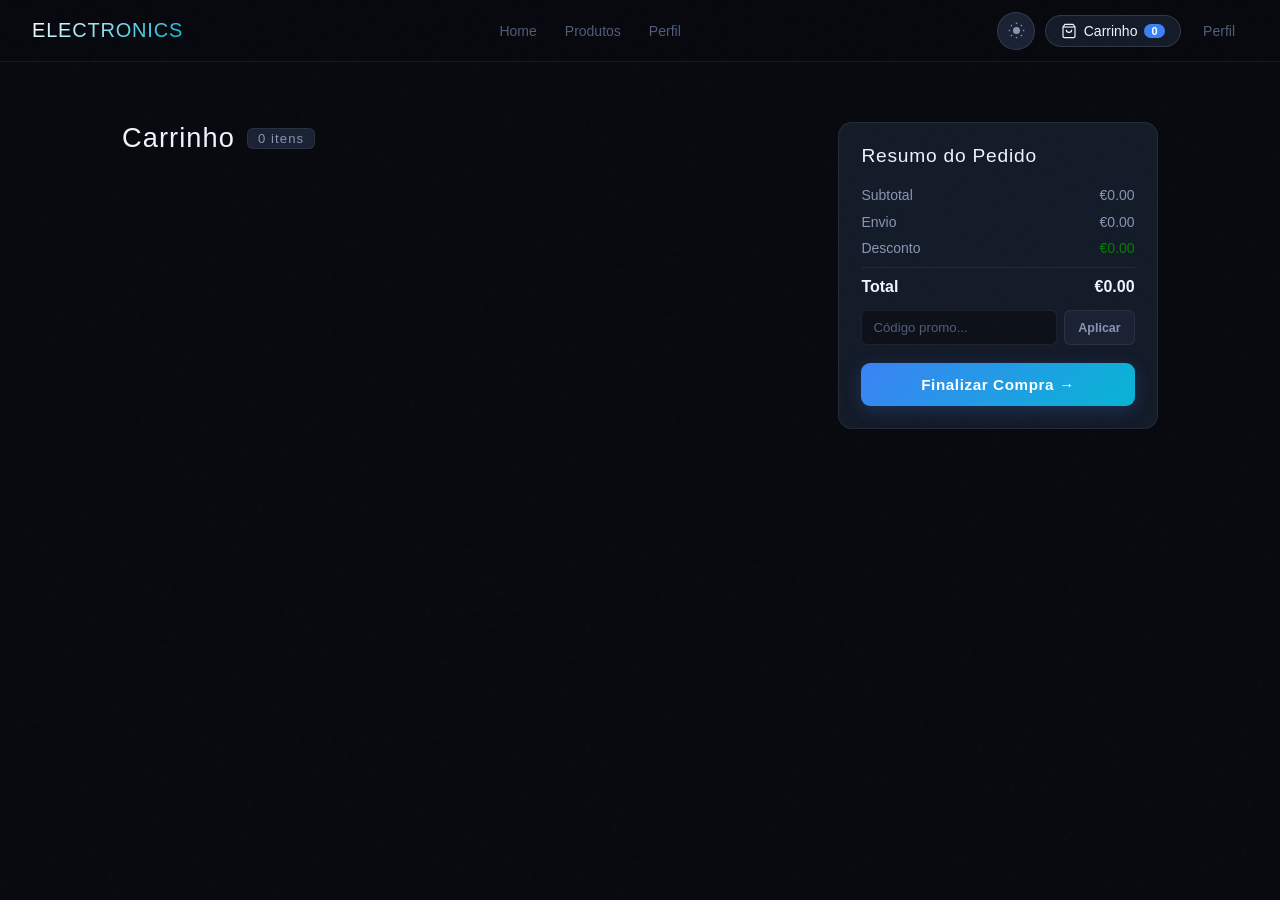
==== frontend/html/carrinho.html @ 7d5d7170 "actuaçizacao do front" ====
<!DOCTYPE html>
<html lang="pt" data-theme="dark">
<head>
  <meta charset="UTF-8">
  <title>ETNV - Carrinho</title>
  <link rel="stylesheet" href="../css/style.css">
</head>

<body>

<!-- NAVBAR -->
  <nav class="navbar">
    <div class="nav-logo" onclick="setView('home')">ELECTRONICS</div>
    <div class="nav-links">
     <button class="nav-link" onclick="window.location.href='home.html'">Home</button>
      <button class="nav-link" onclick="setView('products',this)" id="nl-products">Produtos</button>
      <button class="nav-link" onclick="window.location.href='perfil.html'">
  Perfil
</button>
    </div>
    <div class="nav-right">
      <button class="theme-toggle" onclick="toggleTheme()" title="Alternar tema">
        <svg id="theme-icon-main" viewBox="0 0 24 24"><path d="M21 12.79A9 9 0 1 1 11.21 3 7 7 0 0 0 21 12.79z"/></svg>
      </button>
      <button class="cart-btn" onclick="setView('cart')">
        <svg class="cart-icon" viewBox="0 0 24 24"><path d="M6 2L3 6v14a2 2 0 002 2h14a2 2 0 002-2V6l-3-4z"/><line x1="3" y1="6" x2="21" y2="6"/><path d="M16 10a4 4 0 01-8 0"/></svg>
        Carrinho
        <span class="cart-badge" id="cart-count">0</span>
      </button>
      <button class="nav-link" onclick="window.location.href='perfil.html'">
  Perfil
</button>
    </div>
  </nav>
 

<!-- CART VIEW -->
<main style="padding:20px;">

  <div class="cart-layout">

    <!-- LISTA DE ITENS -->
    <div>

      <div class="cart-header">
        Carrinho
        <span class="cart-count-badge" id="cart-header-count">0 itens</span>
      </div>

      <div id="cart-items-list">
        <!-- aqui entram os produtos via JS -->
      </div>

    </div>

    <!-- RESUMO -->
    <div>

      <div class="cart-summary">

        <div class="summary-title">Resumo do Pedido</div>

        <div class="summary-row">
          <span>Subtotal</span>
          <span id="sum-sub">€0.00</span>
        </div>

        <div class="summary-row">
          <span>Envio</span>
          <span id="sum-ship">€0.00</span>
        </div>

        <div class="summary-row">
          <span>Desconto</span>
          <span id="sum-disc" style="color:green">€0.00</span>
        </div>

        <div class="summary-row total">
          <span>Total</span>
          <span id="sum-total">€0.00</span>
        </div>

        <!-- CUPÃO -->
        <div class="promo-input">
          <input type="text" placeholder="Código promo..." id="promo-code">
          <button class="promo-btn" onclick="applyPromo()">Aplicar</button>
        </div>

        <!-- CHECKOUT -->
        <button class="checkout-btn" onclick="checkout()">
          Finalizar Compra →
        </button>

      </div>

    </div>

  </div>

</main>

<!-- JS -->
<script src="../js/script.js"></script>

</body>
</html>
---- frontend/css/style.css ----
/* ═══════════════════════════════════════════════
   TOKENS — DARK & LIGHT
═══════════════════════════════════════════════ */
:root {
  --font-head: 'Bebas Neue', sans-serif;
  --font-body: 'Outfit', sans-serif;
  --radius: 14px;
  --radius-sm: 9px;
  --radius-xs: 6px;
  --accent: #3b82f6;
  --accent2: #06b6d4;
  --green: #10b981;
  --red: #ef4444;
  --amber: #f59e0b;
  --accent-glow: rgba(59,130,246,0.22);
  --transition: 0.22s cubic-bezier(.4,0,.2,1);
}

[data-theme="dark"] {
  --bg:       #07090f;
  --bg2:      #0c1018;
  --bg3:      #10151f;
  --surface:  #131a28;
  --surface2: #192133;
  --surface3: #1f2a3f;
  --border:   rgba(255,255,255,0.07);
  --border2:  rgba(255,255,255,0.12);
  --text:     #f0f4ff;
  --text2:    #8896b3;
  --text3:    #4f5d78;
  --shadow:   0 12px 40px rgba(0,0,0,0.55);
  --shadow-sm:0 4px 16px rgba(0,0,0,0.4);
  --navbar-bg:rgba(7,9,15,0.88);
}

[data-theme="light"] {
  --bg:       #f4f6fb;
  --bg2:      #eaedf5;
  --bg3:      #e0e5f0;
  --surface:  #ffffff;
  --surface2: #f0f3fb;
  --surface3: #e8ecf6;
  --border:   rgba(0,0,0,0.07);
  --border2:  rgba(0,0,0,0.13);
  --text:     #0d1424;
  --text2:    #4a5578;
  --text3:    #9aa3bc;
  --shadow:   0 12px 40px rgba(0,0,0,0.1);
  --shadow-sm:0 4px 16px rgba(0,0,0,0.07);
  --navbar-bg:rgba(244,246,251,0.9);
}

/* ═══════════════════════════════════════════════
   RESET
═══════════════════════════════════════════════ */
*, *::before, *::after { box-sizing: border-box; margin: 0; padding: 0; }
html { scroll-behavior: smooth; }
body {
  font-family: var(--font-body);
  background: var(--bg);
  color: var(--text);
  min-height: 100vh;
  overflow-x: hidden;
  transition: background var(--transition), color var(--transition);
}

/* ═══════════════════════════════════════════════
   SCREENS
═══════════════════════════════════════════════ */
.screen { display: none; min-height: 100vh; }
.screen.active { display: flex; flex-direction: column; }

/* ═══════════════════════════════════════════════
   SUBTLE GRAIN (dark only)
═══════════════════════════════════════════════ */
[data-theme="dark"] body::before {
  content:'';
  position:fixed; inset:0;
  background-image:url("data:image/svg+xml,%3Csvg viewBox='0 0 200 200' xmlns='http://www.w3.org/2000/svg'%3E%3Cfilter id='n'%3E%3CfeTurbulence type='fractalNoise' baseFrequency='0.85' numOctaves='4' stitchTiles='stitch'/%3E%3C/filter%3E%3Crect width='100%25' height='100%25' filter='url(%23n)' opacity='0.04'/%3E%3C/svg%3E");
  pointer-events:none; z-index:9999; opacity:0.5;
}

/* ═══════════════════════════════════════════════
   THEME TOGGLE BUTTON (global)
═══════════════════════════════════════════════ */
.theme-toggle {
  width: 38px; height: 38px;
  border-radius: 50%;
  background: var(--surface2);
  border: 1px solid var(--border2);
  color: var(--text2);
  cursor: pointer;
  display: flex; align-items: center; justify-content: center;
  transition: all var(--transition);
  flex-shrink: 0;
}
.theme-toggle:hover { border-color: var(--accent); color: var(--accent); }
.theme-toggle svg { width: 17px; height: 17px; fill: currentColor; }

/* ═══════════════════════════════════════════════
   LANDING PAGE
═══════════════════════════════════════════════ */
#landing {
  position: relative;
  justify-content: center; align-items: center;
  overflow: hidden;
  background: var(--bg);
}

[data-theme="dark"] #landing {
  background:
    radial-gradient(ellipse 90% 55% at 50% -5%, rgba(59,130,246,0.14) 0%, transparent 65%),
    radial-gradient(ellipse 50% 40% at 85% 105%, rgba(6,182,212,0.08) 0%, transparent 55%),
    #07090f;
}
[data-theme="light"] #landing {
  background:
    radial-gradient(ellipse 90% 55% at 50% -5%, rgba(59,130,246,0.09) 0%, transparent 65%),
    #f4f6fb;
}

.landing-grid {
  position: absolute; inset: 0;
  background-image:
    linear-gradient(var(--border) 1px, transparent 1px),
    linear-gradient(90deg, var(--border) 1px, transparent 1px);
  background-size: 56px 56px;
  mask-image: radial-gradient(ellipse 75% 75% at 50% 50%, black 20%, transparent 100%);
}

/* Top-right theme toggle on landing */
.landing-topbar {
  position: absolute; top: 1.5rem; right: 1.5rem;
  z-index: 10;
}

.landing-content {
  position: relative; z-index: 2;
  text-align: center;
  max-width: 820px;
  padding: 2rem;
  animation: fadeUp 0.9s ease both;
}

.brand-badge {
  display: inline-flex; align-items: center; gap: 8px;
  background: rgba(59,130,246,0.08);
  border: 1px solid rgba(59,130,246,0.2);
  border-radius: 100px;
  padding: 5px 16px;
  font-size: 0.7rem;
  letter-spacing: 0.2em;
  text-transform: uppercase;
  color: var(--accent2);
  margin-bottom: 2rem;
  font-weight: 600;
}

.brand-badge-dot {
  width: 6px; height: 6px;
  border-radius: 50%;
  background: var(--green);
  box-shadow: 0 0 8px var(--green);
  animation: pulseDot 2s infinite;
}

.landing-title {
  font-family: var(--font-head);
  font-size: clamp(4rem, 11vw, 9rem);
  line-height: 0.9;
  letter-spacing: 0.02em;
  color: var(--text);
  margin-bottom: 0.4rem;
}

[data-theme="dark"] .landing-title {
  background: linear-gradient(160deg, #fff 0%, #a8c4f5 55%, var(--accent2) 100%);
  -webkit-background-clip: text;
  -webkit-text-fill-color: transparent;
  background-clip: text;
}

.landing-title-sub {
  font-family: var(--font-head);
  font-size: clamp(1.5rem, 4vw, 3rem);
  letter-spacing: 0.25em;
  color: var(--text3);
  margin-bottom: 2rem;
  text-transform: uppercase;
}

.landing-sub {
  font-size: 1.05rem;
  color: var(--text2);
  line-height: 1.75;
  max-width: 460px;
  margin: 0 auto 2.5rem;
  font-weight: 300;
}

.landing-btns { display: flex; gap: 0.875rem; justify-content: center; flex-wrap: wrap; }

.btn-primary {
  display: inline-flex; align-items: center; gap: 8px;
  background: linear-gradient(135deg, var(--accent), var(--accent2));
  color: #fff;
  border: none;
  padding: 13px 28px;
  border-radius: 100px;
  font-family: var(--font-body);
  font-size: 0.9rem;
  font-weight: 600;
  cursor: pointer;
  transition: all var(--transition);
  box-shadow: 0 0 28px var(--accent-glow);
  letter-spacing: 0.02em;
}
.btn-primary:hover { transform: translateY(-2px); box-shadow: 0 0 44px rgba(59,130,246,0.45); }

.btn-ghost {
  display: inline-flex; align-items: center; gap: 8px;
  background: var(--surface);
  color: var(--text2);
  border: 1px solid var(--border2);
  padding: 13px 28px;
  border-radius: 100px;
  font-family: var(--font-body);
  font-size: 0.9rem;
  font-weight: 500;
  cursor: pointer;
  transition: all var(--transition);
}
.btn-ghost:hover { border-color: var(--accent); color: var(--text); }

.landing-stats {
  display: flex; gap: 3rem; justify-content: center;
  margin-top: 4rem;
  padding-top: 3rem;
  border-top: 1px solid var(--border);
  flex-wrap: wrap;
}

.stat { text-align: center; }
.stat-num {
  font-family: var(--font-head);
  font-size: 2.4rem;
  color: var(--text);
  letter-spacing: 0.03em;
}
[data-theme="dark"] .stat-num {
  background: linear-gradient(135deg, #fff, var(--accent2));
  -webkit-background-clip: text;
  -webkit-text-fill-color: transparent;
  background-clip: text;
}
.stat-label { font-size: 0.75rem; color: var(--text3); margin-top: 2px; text-transform: uppercase; letter-spacing: 0.12em; font-weight: 500; }

/* Floating cards */
.floating-cards { position: absolute; width:100%; height:100%; pointer-events:none; overflow:hidden; }

.float-card {
  position: absolute;
  background: var(--surface);
  border: 1px solid var(--border2);
  border-radius: var(--radius);
  padding: 0.9rem 1.1rem;
  backdrop-filter: blur(12px);
  font-size: 0.78rem;
  color: var(--text2);
  box-shadow: var(--shadow-sm);
  animation: floatAnim 7s ease-in-out infinite;
}
.float-card:nth-child(1) { top: 14%; left: 4%; animation-delay: 0s; }
.float-card:nth-child(2) { top: 58%; right: 4%; animation-delay: -2.5s; }
.float-card:nth-child(3) { top: 22%; right: 7%; animation-delay: -4.5s; }

.fc-label { font-size: 0.62rem; text-transform: uppercase; letter-spacing: 0.1em; color: var(--text3); margin-bottom: 4px; font-weight: 600; }
.fc-name { font-weight: 600; color: var(--text); font-size: 0.88rem; }
.fc-price { color: var(--accent2); font-weight: 700; margin-top: 4px; }

/* ═══════════════════════════════════════════════
   AUTH
═══════════════════════════════════════════════ */
#auth {
  justify-content: center; align-items: center;
  background: var(--bg);
  position: relative;
}

[data-theme="dark"] #auth {
  background: radial-gradient(ellipse 55% 45% at 25% 55%, rgba(59,130,246,0.07) 0%, transparent 55%), #07090f;
}

.auth-topbar {
  position: absolute; top: 1.5rem; right: 1.5rem;
}

.auth-card {
  background: var(--surface);
  border: 1px solid var(--border2);
  border-radius: 22px;
  padding: 2.75rem;
  width: 100%;
  max-width: 410px;
  box-shadow: var(--shadow);
  animation: fadeUp 0.55s ease both;
}

.auth-logo {
  font-family: var(--font-head);
  font-size: 1.5rem;
  letter-spacing: 0.05em;
  color: var(--text);
  margin-bottom: 0.35rem;
}
[data-theme="dark"] .auth-logo {
  background: linear-gradient(135deg, #fff, var(--accent2));
  -webkit-background-clip: text;
  -webkit-text-fill-color: transparent;
  background-clip: text;
}

.auth-title { font-family: var(--font-body); font-size: 1.4rem; font-weight: 700; margin-bottom: 0.35rem; }
.auth-sub { color: var(--text2); font-size: 0.875rem; margin-bottom: 1.75rem; font-weight: 400; }

.auth-tabs {
  display: flex; gap: 3px;
  background: var(--bg2);
  border-radius: var(--radius-sm);
  padding: 3px;
  margin-bottom: 1.75rem;
}

.auth-tab {
  flex: 1; padding: 8px;
  background: transparent; border: none;
  border-radius: 7px;
  color: var(--text3);
  font-family: var(--font-body);
  font-size: 0.83rem;
  font-weight: 600;
  cursor: pointer;
  transition: all var(--transition);
  letter-spacing: 0.02em;
}
.auth-tab.active { background: var(--surface2); color: var(--text); box-shadow: var(--shadow-sm); }

.field { margin-bottom: 1.1rem; }
.field label { display: block; font-size: 0.75rem; font-weight: 600; color: var(--text2); margin-bottom: 5px; letter-spacing: 0.06em; text-transform: uppercase; }

.field input {
  width: 100%;
  background: var(--bg2);
  border: 1px solid var(--border);
  border-radius: var(--radius-sm);
  padding: 11px 14px;
  color: var(--text);
  font-family: var(--font-body);
  font-size: 0.92rem;
  transition: border-color var(--transition), box-shadow var(--transition);
  outline: none;
}
.field input:focus { border-color: var(--accent); box-shadow: 0 0 0 3px rgba(59,130,246,0.12); }
.field input::placeholder { color: var(--text3); }

.auth-btn {
  width: 100%; margin-top: 0.5rem;
  padding: 13px;
  background: linear-gradient(135deg, var(--accent), var(--accent2));
  color: #fff; border: none;
  border-radius: var(--radius-sm);
  font-family: var(--font-body);
  font-size: 0.95rem; font-weight: 700;
  cursor: pointer; transition: all var(--transition);
  box-shadow: 0 4px 18px var(--accent-glow);
  letter-spacing: 0.04em;
}
.auth-btn:hover { transform: translateY(-1px); box-shadow: 0 8px 30px rgba(59,130,246,0.38); }

.auth-back {
  display: inline-flex; align-items: center; gap: 5px;
  background: none; border: none;
  color: var(--text3); font-size: 0.82rem;
  cursor: pointer; padding: 0; margin-bottom: 1.4rem;
  transition: color var(--transition); font-family: var(--font-body);
}
.auth-back:hover { color: var(--text); }

/* ═══════════════════════════════════════════════
   NAVBAR
═══════════════════════════════════════════════ */
.navbar {
  position: sticky; top: 0; z-index: 100;
  display: flex; align-items: center; justify-content: space-between;
  padding: 0 2rem;
  height: 62px;
  background: var(--navbar-bg);
  backdrop-filter: blur(18px);
  -webkit-backdrop-filter: blur(18px);
  border-bottom: 1px solid var(--border);
  transition: background var(--transition);
}

.nav-logo {
  font-family: var(--font-head);
  font-size: 1.25rem;
  letter-spacing: 0.04em;
  cursor: pointer;
  color: var(--text);
}
[data-theme="dark"] .nav-logo {
  background: linear-gradient(135deg, #fff 0%, var(--accent2) 100%);
  -webkit-background-clip: text;
  -webkit-text-fill-color: transparent;
  background-clip: text;
}

.nav-links { display: flex; gap: 2px; }

.nav-link {
  background: none; border: none;
  color: var(--text3); font-family: var(--font-body);
  font-size: 0.875rem; font-weight: 500;
  padding: 6px 13px; border-radius: var(--radius-xs);
  cursor: pointer; transition: all var(--transition);
}
.nav-link:hover, .nav-link.active { color: var(--text); background: var(--surface2); }

.nav-right { display: flex; align-items: center; gap: 0.6rem; }

.cart-btn {
  display: flex; align-items: center; gap: 7px;
  background: var(--surface);
  border: 1px solid var(--border2);
  color: var(--text);
  padding: 7px 15px;
  border-radius: 100px;
  font-family: var(--font-body); font-size: 0.875rem; font-weight: 500;
  cursor: pointer; transition: all var(--transition);
}
.cart-btn:hover { border-color: var(--accent); background: rgba(59,130,246,0.06); }

/* Cart icon SVG inline */
.cart-icon { width: 16px; height: 16px; stroke: currentColor; fill: none; stroke-width: 1.8; }

.cart-badge {
  background: var(--accent);
  color: #fff;
  border-radius: 100px;
  padding: 1px 7px;
  font-size: 0.68rem; font-weight: 700;
  min-width: 20px; text-align: center;
}

.avatar-btn {
  width: 36px; height: 36px;
  border-radius: 50%;
  background: linear-gradient(135deg, var(--accent), var(--accent2));
  border: none; cursor: pointer;
  display: flex; align-items: center; justify-content: center;
  font-family: var(--font-body); font-weight: 700;
  font-size: 0.82rem; color: #fff;
  transition: all var(--transition);
  overflow: hidden;
  flex-shrink: 0;
}
.avatar-btn:hover { transform: scale(1.06); }
.avatar-btn img { width: 100%; height: 100%; object-fit: cover; border-radius: 50%; }

/* ═══════════════════════════════════════════════
   HOME — HERO
═══════════════════════════════════════════════ */
.hero-section {
  padding: 4.5rem 2rem 3rem;
  max-width: 1200px; margin: 0 auto;
  display: grid; grid-template-columns: 1fr 1fr;
  gap: 3.5rem; align-items: center;
}

@media (max-width: 768px) {
  .hero-section { grid-template-columns: 1fr; gap: 2rem; padding: 3rem 1.25rem 2rem; }
  .hero-visual { display: none; }
  .cart-layout { grid-template-columns: 1fr; }
  .info-grid { grid-template-columns: 1fr; }
  .profile-edit-grid { grid-template-columns: 1fr; }
  .nav-links { display: none; }
  .floating-cards { display: none; }
  .landing-stats { gap: 1.5rem; }
}

.hero-eyebrow {
  display: inline-flex; align-items: center; gap: 6px;
  background: rgba(16,185,129,0.08);
  border: 1px solid rgba(16,185,129,0.18);
  border-radius: 100px;
  padding: 4px 12px;
  font-size: 0.7rem; font-weight: 600;
  color: var(--green);
  letter-spacing: 0.14em; text-transform: uppercase;
  margin-bottom: 1.25rem;
}
.hero-eyebrow-dot { width: 5px; height: 5px; border-radius: 50%; background: var(--green); animation: pulseDot 2s infinite; }

.hero-title {
  font-family: var(--font-head);
  font-size: clamp(2.2rem, 5vw, 3.8rem);
  line-height: 1;
  letter-spacing: 0.02em;
  margin-bottom: 1rem;
  color: var(--text);
}
.hero-title span { color: var(--accent); }
[data-theme="dark"] .hero-title span {
  background: linear-gradient(135deg, var(--accent), var(--accent2));
  -webkit-background-clip: text;
  -webkit-text-fill-color: transparent;
  background-clip: text;
}

.hero-desc { color: var(--text2); line-height: 1.72; margin-bottom: 1.85rem; font-size: 0.97rem; font-weight: 400; }

.hero-visual {
  background: var(--surface);
  border: 1px solid var(--border2);
  border-radius: 22px;
  aspect-ratio: 4/3;
  display: flex; align-items: center; justify-content: center;
  position: relative; overflow: hidden;
}

[data-theme="dark"] .hero-visual::before {
  content:'';
  position: absolute; inset: 0;
  background: radial-gradient(circle at 55% 35%, rgba(59,130,246,0.12), transparent 60%);
}

.hero-visual-graphic {
  position: relative; z-index: 1;
  display: flex; flex-direction: column; align-items: center; gap: 1rem;
}

.hero-visual-ring {
  width: 120px; height: 120px;
  border-radius: 50%;
  border: 2px solid var(--border2);
  display: flex; align-items: center; justify-content: center;
  position: relative;
}
.hero-visual-ring::before {
  content:'';
  position: absolute; inset: -8px;
  border-radius: 50%;
  border: 1px dashed var(--border);
  animation: spinSlow 12s linear infinite;
}
.hero-visual-icon {
  width: 56px; height: 56px;
  background: linear-gradient(135deg, var(--accent), var(--accent2));
  border-radius: 16px;
  display: flex; align-items: center; justify-content: center;
}
.hero-visual-icon svg { width: 28px; height: 28px; fill: #fff; }
.hero-visual-label { font-size: 0.75rem; color: var(--text3); letter-spacing: 0.1em; text-transform: uppercase; font-weight: 500; }

/* ═══════════════════════════════════════════════
   CATEGORIES & FILTER CHIPS
═══════════════════════════════════════════════ */
.categories-row {
  max-width: 1200px; margin: 0 auto;
  padding: 0 2rem 2.5rem;
  display: flex; gap: 0.625rem; flex-wrap: wrap;
}

.cat-chip {
  display: flex; align-items: center; gap: 6px;
  background: var(--surface);
  border: 1px solid var(--border);
  border-radius: 100px;
  padding: 7px 16px;
  font-size: 0.82rem; font-weight: 500;
  cursor: pointer; transition: all var(--transition);
  color: var(--text2);
}
.cat-chip svg { width: 13px; height: 13px; stroke: currentColor; fill: none; stroke-width: 2; }
.cat-chip:hover, .cat-chip.active { border-color: var(--accent); color: var(--accent); background: rgba(59,130,246,0.07); }

.section-header {
  max-width: 1200px; margin: 0 auto;
  padding: 0.5rem 2rem 1rem;
  display: flex; align-items: center; justify-content: space-between;
}

.section-title {
  font-family: var(--font-head);
  font-size: 1.6rem;
  letter-spacing: 0.04em;
  color: var(--text);
}

.see-all {
  background: none; border: none;
  color: var(--accent); font-size: 0.83rem;
  cursor: pointer; font-weight: 600;
  transition: color var(--transition);
  font-family: var(--font-body);
  display: flex; align-items: center; gap: 4px;
}
.see-all:hover { color: var(--accent2); }

/* ═══════════════════════════════════════════════
   PRODUCTS GRID & CARDS
═══════════════════════════════════════════════ */
.products-grid {
  display: grid;
  grid-template-columns: repeat(auto-fill, minmax(228px, 1fr));
  gap: 1.1rem;
  max-width: 1200px; margin: 0 auto;
  padding: 0.5rem 2rem 4rem;
}

.product-card {
  background: var(--surface);
  border: 1px solid var(--border);
  border-radius: var(--radius);
  overflow: hidden;
  cursor: pointer;
  transition: all var(--transition);
  position: relative;
  display: flex; flex-direction: column;
}
.product-card:hover {
  border-color: rgba(59,130,246,0.3);
  transform: translateY(-4px);
  box-shadow: 0 18px 44px rgba(0,0,0,0.25), 0 0 0 1px rgba(59,130,246,0.08);
}

.card-badge {
  position: absolute; top: 10px; left: 10px;
  color: #fff;
  font-size: 0.63rem; font-weight: 700;
  padding: 3px 9px; border-radius: 100px;
  letter-spacing: 0.07em; text-transform: uppercase;
  z-index: 1;
}
.card-badge.new { background: var(--green); }
.card-badge.sale { background: var(--amber); }

.card-img {
  width: 100%; aspect-ratio: 1;
  background: var(--bg2);
  display: flex; align-items: center; justify-content: center;
  position: relative; overflow: hidden;
}
.card-img svg { width: 64px; height: 64px; opacity: 0.7; }
.card-img-inner { transition: transform var(--transition); }
.product-card:hover .card-img-inner { transform: scale(1.06); }

.card-body { padding: 1rem; flex: 1; display: flex; flex-direction: column; }
.card-cat { font-size: 0.65rem; color: var(--text3); text-transform: uppercase; letter-spacing: 0.12em; margin-bottom: 5px; font-weight: 600; }
.card-name { font-family: var(--font-body); font-size: 0.92rem; font-weight: 600; line-height: 1.3; margin-bottom: 5px; color: var(--text); }
.card-desc { font-size: 0.76rem; color: var(--text3); line-height: 1.55; margin-bottom: 0.9rem; flex: 1; }

.card-footer { display: flex; align-items: center; justify-content: space-between; margin-top: auto; }

.card-price { font-family: var(--font-body); font-size: 1.05rem; font-weight: 700; color: var(--text); }
.card-price .old-price { font-size: 0.72rem; color: var(--text3); text-decoration: line-through; display: block; font-weight: 400; }

.add-btn {
  width: 34px; height: 34px;
  background: var(--accent);
  border: none; border-radius: var(--radius-xs);
  color: #fff; font-size: 1.15rem;
  cursor: pointer; transition: all var(--transition);
  display: flex; align-items: center; justify-content: center;
  flex-shrink: 0; font-family: var(--font-body); font-weight: 700;
}
.add-btn:hover { background: var(--accent2); transform: scale(1.07); }
.add-btn.added { background: var(--green); animation: popBtn 0.3s ease; }

/* ═══════════════════════════════════════════════
   SEARCH BAR
═══════════════════════════════════════════════ */
.search-bar-wrap {
  max-width: 1200px; margin: 0 auto;
  padding: 1.5rem 2rem 0.5rem;
  display: flex; gap: 0.75rem; align-items: center; flex-wrap: wrap;
}

.search-input-wrap { flex: 1; min-width: 220px; position: relative; display: flex; align-items: center; }

.search-icon { position: absolute; left: 13px; color: var(--text3); pointer-events: none; }
.search-icon svg { width: 16px; height: 16px; stroke: currentColor; fill: none; stroke-width: 2; }

.search-input {
  width: 100%;
  background: var(--surface);
  border: 1px solid var(--border);
  border-radius: var(--radius-sm);
  padding: 10px 38px 10px 38px;
  color: var(--text);
  font-family: var(--font-body);
  font-size: 0.9rem;
  outline: none;
  transition: border-color var(--transition), box-shadow var(--transition);
}
.search-input:focus { border-color: var(--accent); box-shadow: 0 0 0 3px rgba(59,130,246,0.1); }
.search-input::placeholder { color: var(--text3); }

/* ═══════════════════════════════════════════════
   CART
═══════════════════════════════════════════════ */
.cart-layout {
  max-width: 1100px; margin: 0 auto;
  padding: 2.5rem 2rem;
  display: grid; grid-template-columns: 1fr 320px;
  gap: 1.75rem; flex: 1;
}

.cart-header {
  font-family: var(--font-head);
  font-size: 1.7rem; letter-spacing: 0.04em;
  margin-bottom: 1.4rem;
  display: flex; align-items: center; gap: 12px;
  color: var(--text);
}

.cart-count-badge {
  background: var(--surface2);
  border: 1px solid var(--border);
  border-radius: var(--radius-xs);
  padding: 2px 10px;
  font-size: 0.82rem; font-family: var(--font-body);
  color: var(--text2); font-weight: 500;
}

.cart-empty {
  text-align: center; padding: 4rem 2rem;
  color: var(--text3);
}
.cart-empty-icon { width: 64px; height: 64px; margin: 0 auto 1rem; opacity: 0.3; }
.cart-empty-icon svg { width: 100%; height: 100%; stroke: currentColor; fill: none; stroke-width: 1.2; }
.cart-empty h3 { font-family: var(--font-body); font-size: 1.1rem; color: var(--text2); margin-bottom: 0.4rem; font-weight: 600; }

.cart-item {
  display: flex; align-items: center; gap: 1rem;
  background: var(--surface);
  border: 1px solid var(--border);
  border-radius: var(--radius);
  padding: 0.9rem 1rem;
  margin-bottom: 0.65rem;
  transition: border-color var(--transition);
  animation: fadeUp 0.3s ease both;
}
.cart-item:hover { border-color: var(--border2); }

.ci-img {
  width: 68px; height: 68px; flex-shrink: 0;
  background: var(--bg2);
  border-radius: var(--radius-sm);
  display: flex; align-items: center; justify-content: center;
  border: 1px solid var(--border);
}
.ci-img svg { width: 32px; height: 32px; opacity: 0.6; }

.ci-info { flex: 1; }
.ci-cat { font-size: 0.65rem; color: var(--text3); text-transform: uppercase; letter-spacing: 0.1em; font-weight: 600; }
.ci-name { font-weight: 600; font-size: 0.9rem; margin: 2px 0; color: var(--text); }
.ci-price { font-weight: 700; color: var(--accent2); font-size: 0.88rem; }

.qty-ctrl { display: flex; align-items: center; gap: 5px; }
.qty-btn {
  width: 27px; height: 27px;
  background: var(--bg2);
  border: 1px solid var(--border);
  border-radius: 6px;
  color: var(--text); cursor: pointer; transition: all var(--transition);
  font-size: 0.95rem; display: flex; align-items: center; justify-content: center;
  font-family: var(--font-body);
}
.qty-btn:hover { background: var(--surface2); border-color: var(--accent); }
.qty-num { font-weight: 700; font-size: 0.9rem; min-width: 22px; text-align: center; color: var(--text); }

.remove-btn {
  background: none; border: none;
  color: var(--text3); cursor: pointer; transition: color var(--transition);
  padding: 4px; display: flex;
}
.remove-btn:hover { color: var(--red); }
.remove-btn svg { width: 16px; height: 16px; stroke: currentColor; fill: none; stroke-width: 2; }

.cart-summary {
  background: var(--surface);
  border: 1px solid var(--border);
  border-radius: var(--radius);
  padding: 1.4rem;
  height: fit-content;
  position: sticky; top: 78px;
}

.summary-title { font-family: var(--font-head); font-size: 1.2rem; letter-spacing: 0.04em; margin-bottom: 1.25rem; }
.summary-row { display: flex; justify-content: space-between; font-size: 0.875rem; color: var(--text2); margin-bottom: 0.65rem; }
.summary-row.total {
  font-weight: 700; font-size: 1rem;
  color: var(--text);
  border-top: 1px solid var(--border);
  padding-top: 0.65rem; margin-top: 0.25rem;
}

.checkout-btn {
  width: 100%; margin-top: 1.1rem;
  padding: 13px;
  background: linear-gradient(135deg, var(--accent), var(--accent2));
  color: #fff; border: none;
  border-radius: var(--radius-sm);
  font-family: var(--font-body);
  font-size: 0.95rem; font-weight: 700;
  cursor: pointer; transition: all var(--transition);
  box-shadow: 0 4px 18px var(--accent-glow);
  letter-spacing: 0.04em;
}
.checkout-btn:hover { transform: translateY(-1px); box-shadow: 0 8px 30px rgba(59,130,246,0.38); }

.promo-input { display: flex; gap: 7px; margin-top: 0.9rem; }
.promo-input input {
  flex: 1;
  background: var(--bg2);
  border: 1px solid var(--border);
  border-radius: var(--radius-xs);
  padding: 9px 11px;
  color: var(--text);
  font-family: var(--font-body); font-size: 0.83rem;
  outline: none; transition: border-color var(--transition);
}
.promo-input input:focus { border-color: var(--accent); }
.promo-input input::placeholder { color: var(--text3); }

.promo-btn {
  padding: 9px 13px;
  background: var(--surface2);
  border: 1px solid var(--border);
  border-radius: var(--radius-xs);
  color: var(--text2); font-size: 0.78rem; font-weight: 600;
  cursor: pointer; transition: all var(--transition);
  font-family: var(--font-body); white-space: nowrap;
}
.promo-btn:hover { border-color: var(--accent); color: var(--accent); }

/* ═══════════════════════════════════════════════
   PROFILE
═══════════════════════════════════════════════ */
.profile-layout {
  max-width: 880px; margin: 0 auto;
  padding: 2.5rem 2rem; flex: 1;
}

.profile-card {
  background: var(--surface);
  border: 1px solid var(--border);
  border-radius: var(--radius);
  padding: 1.75rem;
  margin-bottom: 1.2rem;
}

.profile-header {
  display: flex; align-items: center; gap: 1.5rem;
  margin-bottom: 1.5rem;
  flex-wrap: wrap;
}

/* Avatar with upload */
.profile-avatar-wrap {
  position: relative; flex-shrink: 0;
  cursor: pointer;
}

.profile-avatar {
  width: 80px; height: 80px;
  border-radius: 50%;
  background: linear-gradient(135deg, var(--accent), var(--accent2));
  display: flex; align-items: center; justify-content: center;
  font-family: var(--font-body); font-weight: 800;
  font-size: 1.75rem; color: #fff;
  overflow: hidden;
  border: 3px solid var(--surface2);
  transition: opacity var(--transition);
}
.profile-avatar img { width: 100%; height: 100%; object-fit: cover; }
.profile-avatar-wrap:hover .profile-avatar { opacity: 0.8; }

.profile-avatar-overlay {
  position: absolute; inset: 0;
  border-radius: 50%;
  display: flex; align-items: center; justify-content: center;
  opacity: 0; transition: opacity var(--transition);
  background: rgba(0,0,0,0.45);
}
.profile-avatar-wrap:hover .profile-avatar-overlay { opacity: 1; }
.profile-avatar-overlay svg { width: 20px; height: 20px; stroke: #fff; fill: none; stroke-width: 2; }

.profile-info-col { flex: 1; }
.profile-name { font-family: var(--font-body); font-size: 1.25rem; font-weight: 700; color: var(--text); }
.profile-email { color: var(--text2); font-size: 0.875rem; margin-top: 2px; }
.profile-member { font-size: 0.72rem; color: var(--text3); margin-top: 6px; text-transform: uppercase; letter-spacing: 0.1em; font-weight: 500; }

.profile-actions { display: flex; gap: 0.6rem; flex-wrap: wrap; margin-top: 0.75rem; }
.btn-edit {
  display: inline-flex; align-items: center; gap: 5px;
  background: var(--surface2);
  border: 1px solid var(--border2);
  border-radius: 100px;
  padding: 6px 14px;
  font-size: 0.8rem; font-weight: 600; color: var(--text2);
  cursor: pointer; transition: all var(--transition);
  font-family: var(--font-body);
}
.btn-edit svg { width: 13px; height: 13px; stroke: currentColor; fill: none; stroke-width: 2; }
.btn-edit:hover { border-color: var(--accent); color: var(--accent); }

.profile-stats {
  display: grid; grid-template-columns: repeat(3, 1fr); gap: 0.9rem;
}

.ps-item {
  background: var(--bg2);
  border: 1px solid var(--border);
  border-radius: var(--radius-sm);
  padding: 1rem; text-align: center;
}
.ps-num { font-family: var(--font-head); font-size: 1.8rem; letter-spacing: 0.04em; color: var(--accent2); }
.ps-label { font-size: 0.7rem; color: var(--text3); margin-top: 1px; text-transform: uppercase; letter-spacing: 0.1em; font-weight: 500; }

.section-subtitle { font-family: var(--font-body); font-size: 0.85rem; font-weight: 700; margin-bottom: 1rem; color: var(--text2); text-transform: uppercase; letter-spacing: 0.08em; }

.info-grid { display: grid; grid-template-columns: 1fr 1fr; gap: 0.9rem; }
.info-item label { font-size: 0.7rem; color: var(--text3); text-transform: uppercase; letter-spacing: 0.1em; display: block; margin-bottom: 3px; font-weight: 600; }
.info-item span { font-size: 0.92rem; color: var(--text); font-weight: 500; }

/* Profile edit panel */
.profile-edit-panel {
  display: none;
  background: var(--surface);
  border: 1px solid var(--border2);
  border-radius: var(--radius);
  padding: 1.75rem;
  margin-bottom: 1.2rem;
  animation: fadeUp 0.3s ease;
}
.profile-edit-panel.open { display: block; }
.profile-edit-grid { display: grid; grid-template-columns: 1fr 1fr; gap: 1rem; }
.profile-edit-actions { display: flex; gap: 0.75rem; margin-top: 1.25rem; }

/* ═══════════════════════════════════════════════
   TOAST
═══════════════════════════════════════════════ */
.toast {
  position: fixed; bottom: 2rem; right: 2rem;
  background: var(--surface);
  border: 1px solid var(--border2);
  border-left: 3px solid var(--green);
  border-radius: var(--radius-sm);
  padding: 0.9rem 1.3rem;
  box-shadow: var(--shadow);
  font-size: 0.875rem;
  z-index: 9998;
  display: flex; align-items: center; gap: 8px;
  animation: slideInToast 0.3s ease, fadeOutToast 0.3s ease 2.5s both;
  pointer-events: none;
  max-width: 320px;
  color: var(--text);
}

/* ═══════════════════════════════════════════════
   FOOTER
═══════════════════════════════════════════════ */
footer {
  border-top: 1px solid var(--border);
  padding: 1.4rem 2rem;
  text-align: center;
  font-size: 0.78rem;
  color: var(--text3);
}
footer strong { color: var(--accent2); font-weight: 600; }

/* ═══════════════════════════════════════════════
   DIVIDER
═══════════════════════════════════════════════ */
.divider {
  max-width: 1200px; margin: 0 auto 2rem;
  padding: 0 2rem;
}
.divider hr { border: none; border-top: 1px solid var(--border); }

/* ═══════════════════════════════════════════════
   KEYFRAMES
═══════════════════════════════════════════════ */
@keyframes fadeUp {
  from { opacity: 0; transform: translateY(20px); }
  to   { opacity: 1; transform: translateY(0); }
}
@keyframes floatAnim {
  0%, 100% { transform: translateY(0px); }
  50%       { transform: translateY(-10px); }
}
@keyframes pulseDot {
  0%, 100% { opacity: 1; transform: scale(1); }
  50%       { opacity: 0.5; transform: scale(0.8); }
}
@keyframes popBtn {
  0%  { transform: scale(1); }
  50% { transform: scale(1.3); }
  100%{ transform: scale(1); }
}
@keyframes slideInToast {
  from { opacity: 0; transform: translateX(18px); }
  to   { opacity: 1; transform: translateX(0); }
}
@keyframes fadeOutToast {
  from { opacity: 1; }
  to   { opacity: 0; }
}
@keyframes spinSlow {
  from { transform: rotate(0deg); }
  to   { transform: rotate(360deg); }
}

/* ═══════════════════════════════════════════════
   UTILITY
═══════════════════════════════════════════════ */
.hidden { display: none !important; }
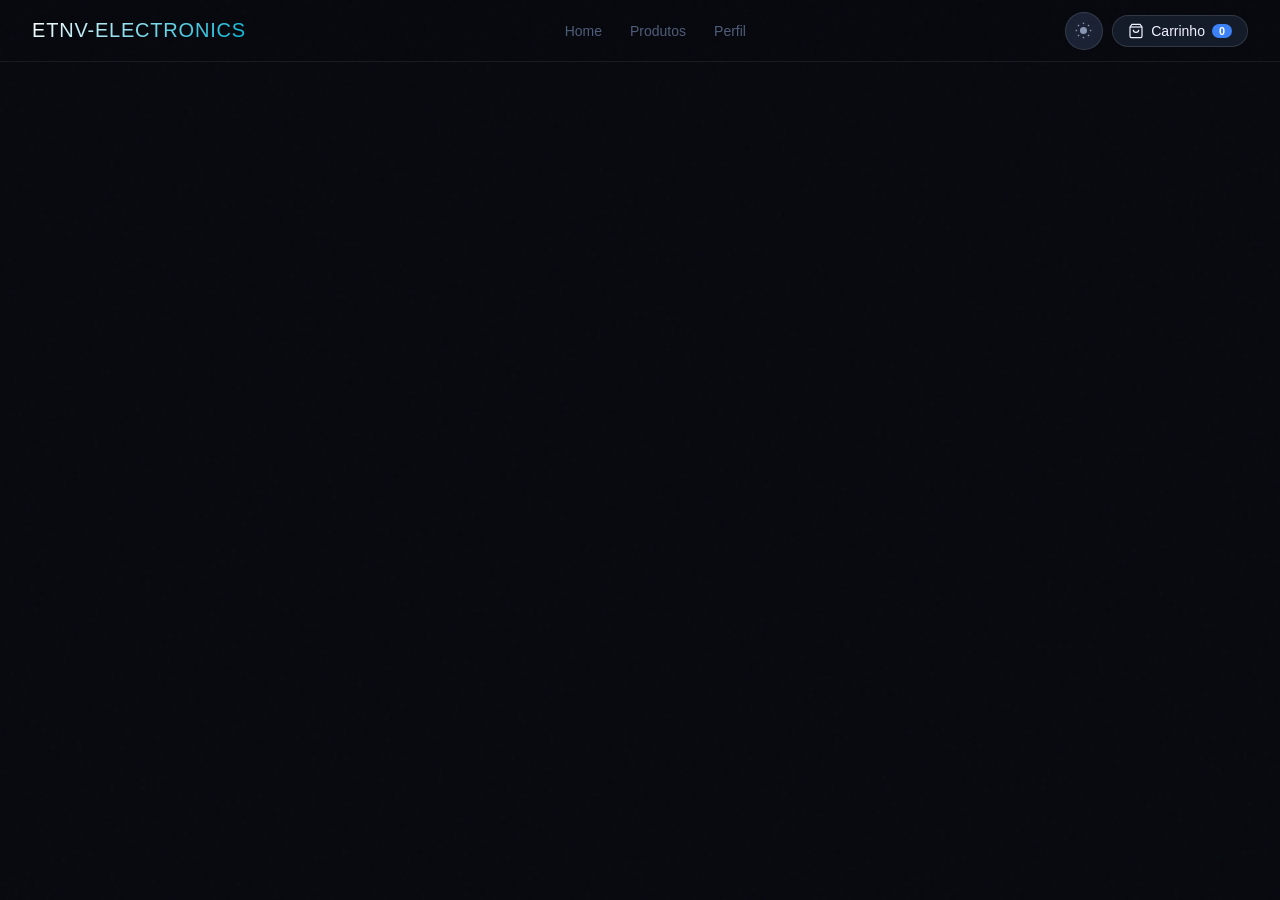
==== commit 4d4b253f: "melhoria do front 2.0" ====
--- a/frontend/html/carrinho.html
+++ b/frontend/html/carrinho.html
@@ -10,10 +10,10 @@
 
 <!-- NAVBAR -->
   <nav class="navbar">
-    <div class="nav-logo" onclick="setView('home')">ELECTRONICS</div>
+    <div class="nav-logo" onclick="window.location.href='home.html'">ETNV-ELECTRONICS</div>
     <div class="nav-links">
      <button class="nav-link" onclick="window.location.href='home.html'">Home</button>
-      <button class="nav-link" onclick="setView('products',this)" id="nl-products">Produtos</button>
+      <button class="nav-link" onclick="window.location.href='home.html?view=products'">Produtos</button>
       <button class="nav-link" onclick="window.location.href='perfil.html'">
   Perfil
 </button>
@@ -22,82 +22,41 @@
       <button class="theme-toggle" onclick="toggleTheme()" title="Alternar tema">
         <svg id="theme-icon-main" viewBox="0 0 24 24"><path d="M21 12.79A9 9 0 1 1 11.21 3 7 7 0 0 0 21 12.79z"/></svg>
       </button>
-      <button class="cart-btn" onclick="setView('cart')">
+      <button class="cart-btn">
         <svg class="cart-icon" viewBox="0 0 24 24"><path d="M6 2L3 6v14a2 2 0 002 2h14a2 2 0 002-2V6l-3-4z"/><line x1="3" y1="6" x2="21" y2="6"/><path d="M16 10a4 4 0 01-8 0"/></svg>
         Carrinho
         <span class="cart-badge" id="cart-count">0</span>
       </button>
-      <button class="nav-link" onclick="window.location.href='perfil.html'">
-  Perfil
-</button>
     </div>
   </nav>
  
 
 <!-- CART VIEW -->
-<main style="padding:20px;">
-
+<div id="view-cart" style="display:none;flex:1;">
   <div class="cart-layout">
-
-    <!-- LISTA DE ITENS -->
     <div>
-
       <div class="cart-header">
         Carrinho
         <span class="cart-count-badge" id="cart-header-count">0 itens</span>
       </div>
-
-      <div id="cart-items-list">
-        <!-- aqui entram os produtos via JS -->
-      </div>
-
+      <div id="cart-items-list"></div>
     </div>
-
-    <!-- RESUMO -->
     <div>
-
       <div class="cart-summary">
-
         <div class="summary-title">Resumo do Pedido</div>
-
-        <div class="summary-row">
-          <span>Subtotal</span>
-          <span id="sum-sub">€0.00</span>
-        </div>
-
-        <div class="summary-row">
-          <span>Envio</span>
-          <span id="sum-ship">€0.00</span>
-        </div>
-
-        <div class="summary-row">
-          <span>Desconto</span>
-          <span id="sum-disc" style="color:green">€0.00</span>
-        </div>
-
-        <div class="summary-row total">
-          <span>Total</span>
-          <span id="sum-total">€0.00</span>
-        </div>
-
-        <!-- CUPÃO -->
+        <div class="summary-row"><span>Subtotal</span><span id="sum-sub">€0.00</span></div>
+        <div class="summary-row"><span>Envio</span><span id="sum-ship">€0.00</span></div>
+        <div class="summary-row"><span>Desconto</span><span id="sum-disc" style="color:var(--green)">€0.00</span></div>
+        <div class="summary-row total"><span>Total</span><span id="sum-total">€0.00</span></div>
         <div class="promo-input">
-          <input type="text" placeholder="Código promo..." id="promo-code">
+          <input type="text" placeholder="Código promo..." id="promo-code"/>
           <button class="promo-btn" onclick="applyPromo()">Aplicar</button>
         </div>
-
-        <!-- CHECKOUT -->
-        <button class="checkout-btn" onclick="checkout()">
-          Finalizar Compra →
-        </button>
-
+        <button class="checkout-btn" onclick="checkout()">Finalizar Compra &rarr;</button>
       </div>
-
     </div>
-
   </div>
-
-</main>
+</div>
 
 <!-- JS -->
 <script src="../js/script.js"></script>
--- a/frontend/css/style.css
+++ b/frontend/css/style.css
@@ -48,7 +48,7 @@
   --text3:    #9aa3bc;
   --shadow:   0 12px 40px rgba(0,0,0,0.1);
   --shadow-sm:0 4px 16px rgba(0,0,0,0.07);
-  --navbar-bg:rgba(244,246,251,0.9);
+  --navbar-bg:linear-gradient(135deg, #3b82f6 0%, #06b6d4 100%);
 }
 
 /* ═══════════════════════════════════════════════
@@ -97,6 +97,16 @@
 }
 .theme-toggle:hover { border-color: var(--accent); color: var(--accent); }
 .theme-toggle svg { width: 17px; height: 17px; fill: currentColor; }
+
+[data-theme="light"] .theme-toggle {
+  background: rgba(255,255,255,0.15);
+  border: 1px solid rgba(255,255,255,0.3);
+  color: rgba(255,255,255,0.8);
+}
+[data-theme="light"] .theme-toggle:hover {
+  border-color: rgba(255,255,255,0.6);
+  color: white;
+}
 
 /* ═══════════════════════════════════════════════
    LANDING PAGE
@@ -364,6 +374,22 @@
 .field input:focus { border-color: var(--accent); box-shadow: 0 0 0 3px rgba(59,130,246,0.12); }
 .field input::placeholder { color: var(--text3); }
 
+.field.error input {
+  border-color: var(--red);
+  box-shadow: 0 0 0 3px rgba(239,68,68,0.12);
+}
+
+.field-error {
+  color: var(--red);
+  font-size: 0.75rem;
+  margin-top: 4px;
+  display: none;
+}
+
+.field.error .field-error {
+  display: block;
+}
+
 .auth-btn {
   width: 100%; margin-top: 0.5rem;
   padding: 13px;
@@ -402,6 +428,11 @@
   transition: background var(--transition);
 }
 
+[data-theme="light"] .navbar {
+  color: white;
+  border-bottom: 1px solid rgba(255,255,255,0.2);
+}
+
 .nav-logo {
   font-family: var(--font-head);
   font-size: 1.25rem;
@@ -411,6 +442,12 @@
 }
 [data-theme="dark"] .nav-logo {
   background: linear-gradient(135deg, #fff 0%, var(--accent2) 100%);
+  -webkit-background-clip: text;
+  -webkit-text-fill-color: transparent;
+  background-clip: text;
+}
+[data-theme="light"] .nav-logo {
+  background: linear-gradient(135deg, #fff 0%, #e0f2fe 100%);
   -webkit-background-clip: text;
   -webkit-text-fill-color: transparent;
   background-clip: text;
@@ -427,6 +464,14 @@
 }
 .nav-link:hover, .nav-link.active { color: var(--text); background: var(--surface2); }
 
+[data-theme="light"] .nav-link {
+  color: rgba(255,255,255,0.8);
+}
+[data-theme="light"] .nav-link:hover, [data-theme="light"] .nav-link.active {
+  color: white;
+  background: rgba(255,255,255,0.15);
+}
+
 .nav-right { display: flex; align-items: center; gap: 0.6rem; }
 
 .cart-btn {
@@ -440,6 +485,16 @@
   cursor: pointer; transition: all var(--transition);
 }
 .cart-btn:hover { border-color: var(--accent); background: rgba(59,130,246,0.06); }
+
+[data-theme="light"] .cart-btn {
+  background: rgba(255,255,255,0.15);
+  border: 1px solid rgba(255,255,255,0.3);
+  color: white;
+}
+[data-theme="light"] .cart-btn:hover {
+  background: rgba(255,255,255,0.25);
+  border-color: rgba(255,255,255,0.5);
+}
 
 /* Cart icon SVG inline */
 .cart-icon { width: 16px; height: 16px; stroke: currentColor; fill: none; stroke-width: 1.8; }
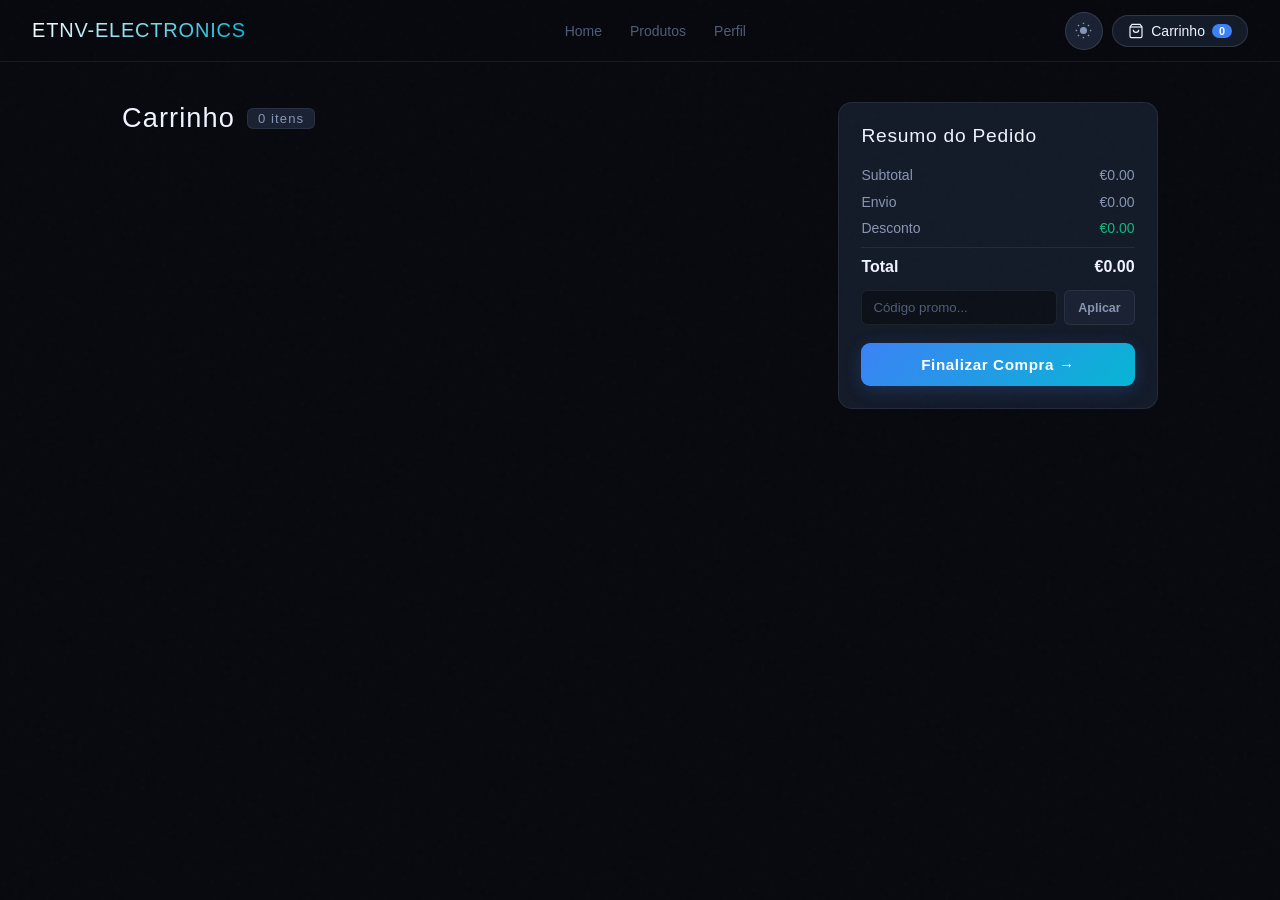
==== commit aa1245fb: "melhoria do front 2.1" ====
--- a/frontend/html/carrinho.html
+++ b/frontend/html/carrinho.html
@@ -1,65 +1,65 @@
 <!DOCTYPE html>
-<html lang="pt" data-theme="dark">
+<html lang="pt">
 <head>
   <meta charset="UTF-8">
   <title>ETNV - Carrinho</title>
+  <!-- Tema carregado ANTES do CSS para evitar flash -->
+  <script>
+    document.documentElement.setAttribute('data-theme', localStorage.getItem('etnv-theme') || 'dark');
+  </script>
   <link rel="stylesheet" href="../css/style.css">
 </head>
 
 <body>
 
-<!-- NAVBAR -->
+  <!-- NAVBAR -->
   <nav class="navbar">
     <div class="nav-logo" onclick="window.location.href='home.html'">ETNV-ELECTRONICS</div>
     <div class="nav-links">
-     <button class="nav-link" onclick="window.location.href='home.html'">Home</button>
+      <button class="nav-link" onclick="window.location.href='home.html'">Home</button>
       <button class="nav-link" onclick="window.location.href='home.html?view=products'">Produtos</button>
-      <button class="nav-link" onclick="window.location.href='perfil.html'">
-  Perfil
-</button>
+      <button class="nav-link" onclick="window.location.href='perfil.html'">Perfil</button>
     </div>
     <div class="nav-right">
       <button class="theme-toggle" onclick="toggleTheme()" title="Alternar tema">
         <svg id="theme-icon-main" viewBox="0 0 24 24"><path d="M21 12.79A9 9 0 1 1 11.21 3 7 7 0 0 0 21 12.79z"/></svg>
       </button>
-      <button class="cart-btn">
+      <button class="cart-btn" onclick="window.location.href='carrinho.html'">
         <svg class="cart-icon" viewBox="0 0 24 24"><path d="M6 2L3 6v14a2 2 0 002 2h14a2 2 0 002-2V6l-3-4z"/><line x1="3" y1="6" x2="21" y2="6"/><path d="M16 10a4 4 0 01-8 0"/></svg>
         Carrinho
         <span class="cart-badge" id="cart-count">0</span>
       </button>
     </div>
   </nav>
- 
 
-<!-- CART VIEW -->
-<div id="view-cart" style="display:none;flex:1;">
-  <div class="cart-layout">
-    <div>
-      <div class="cart-header">
-        Carrinho
-        <span class="cart-count-badge" id="cart-header-count">0 itens</span>
+  <!-- CART VIEW -->
+  <div id="view-cart" style="display:flex;flex:1;">
+    <div class="cart-layout">
+      <div>
+        <div class="cart-header">
+          Carrinho
+          <span class="cart-count-badge" id="cart-header-count">0 itens</span>
+        </div>
+        <div id="cart-items-list"></div>
       </div>
-      <div id="cart-items-list"></div>
-    </div>
-    <div>
-      <div class="cart-summary">
-        <div class="summary-title">Resumo do Pedido</div>
-        <div class="summary-row"><span>Subtotal</span><span id="sum-sub">€0.00</span></div>
-        <div class="summary-row"><span>Envio</span><span id="sum-ship">€0.00</span></div>
-        <div class="summary-row"><span>Desconto</span><span id="sum-disc" style="color:var(--green)">€0.00</span></div>
-        <div class="summary-row total"><span>Total</span><span id="sum-total">€0.00</span></div>
-        <div class="promo-input">
-          <input type="text" placeholder="Código promo..." id="promo-code"/>
-          <button class="promo-btn" onclick="applyPromo()">Aplicar</button>
+      <div>
+        <div class="cart-summary">
+          <div class="summary-title">Resumo do Pedido</div>
+          <div class="summary-row"><span>Subtotal</span><span id="sum-sub">€0.00</span></div>
+          <div class="summary-row"><span>Envio</span><span id="sum-ship">€0.00</span></div>
+          <div class="summary-row"><span>Desconto</span><span id="sum-disc" style="color:var(--green)">€0.00</span></div>
+          <div class="summary-row total"><span>Total</span><span id="sum-total">€0.00</span></div>
+          <div class="promo-input">
+            <input type="text" placeholder="Código promo..." id="promo-code"/>
+            <button class="promo-btn" onclick="applyPromo()">Aplicar</button>
+          </div>
+          <button class="checkout-btn" onclick="checkout()">Finalizar Compra &rarr;</button>
         </div>
-        <button class="checkout-btn" onclick="checkout()">Finalizar Compra &rarr;</button>
       </div>
     </div>
   </div>
-</div>
 
-<!-- JS -->
-<script src="../js/script.js"></script>
+  <script src="../js/script.js"></script>
 
 </body>
 </html>
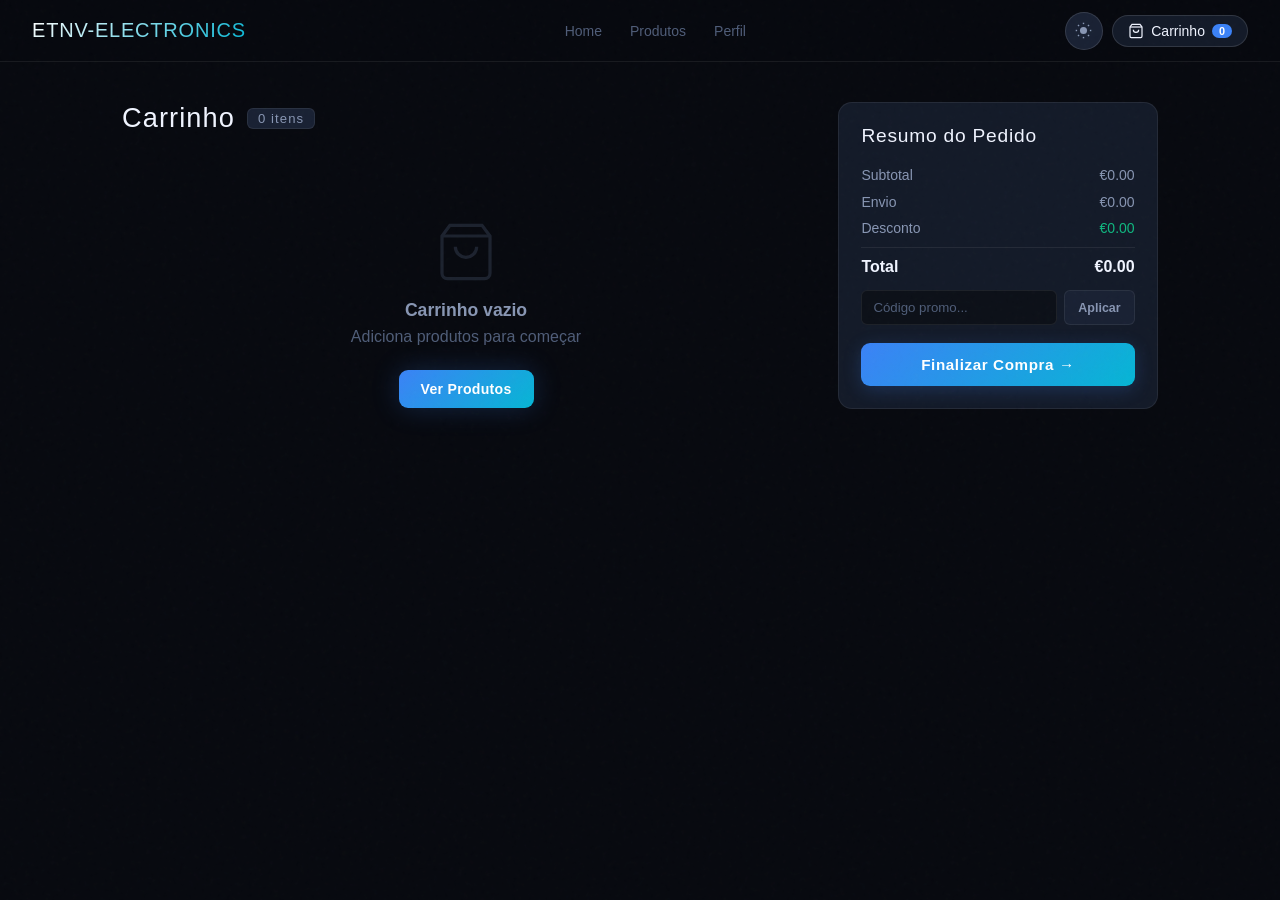
==== commit de9c6667: "adesão do back com php" ====
--- a/frontend/html/carrinho.html
+++ b/frontend/html/carrinho.html
@@ -1,18 +1,14 @@
 <!DOCTYPE html>
-<html lang="pt">
+<html lang="pt" data-theme="dark">
 <head>
   <meta charset="UTF-8">
   <title>ETNV - Carrinho</title>
-  <!-- Tema carregado ANTES do CSS para evitar flash -->
-  <script>
-    document.documentElement.setAttribute('data-theme', localStorage.getItem('etnv-theme') || 'dark');
-  </script>
   <link rel="stylesheet" href="../css/style.css">
 </head>
 
 <body>
 
-  <!-- NAVBAR -->
+<!-- NAVBAR -->
   <nav class="navbar">
     <div class="nav-logo" onclick="window.location.href='home.html'">ETNV-ELECTRONICS</div>
     <div class="nav-links">
@@ -32,34 +28,42 @@
     </div>
   </nav>
 
-  <!-- CART VIEW -->
-  <div id="view-cart" style="display:flex;flex:1;">
-    <div class="cart-layout">
-      <div>
-        <div class="cart-header">
-          Carrinho
-          <span class="cart-count-badge" id="cart-header-count">0 itens</span>
+<!-- CART VIEW -->
+<div id="view-cart" style="display:flex;flex:1;">
+  <div class="cart-layout">
+    <div>
+      <div class="cart-header">
+        Carrinho
+        <span class="cart-count-badge" id="cart-header-count">0 itens</span>
+      </div>
+      <div id="cart-items-list"></div>
+    </div>
+    <div>
+      <div class="cart-summary">
+        <div class="summary-title">Resumo do Pedido</div>
+        <div class="summary-row"><span>Subtotal</span><span id="sum-sub">€0.00</span></div>
+        <div class="summary-row"><span>Envio</span><span id="sum-ship">€0.00</span></div>
+        <div class="summary-row"><span>Desconto</span><span id="sum-disc" style="color:var(--green)">€0.00</span></div>
+        <div class="summary-row total"><span>Total</span><span id="sum-total">€0.00</span></div>
+        <div class="promo-input">
+          <input type="text" placeholder="Código promo..." id="promo-code"/>
+          <button class="promo-btn" onclick="applyPromo()">Aplicar</button>
         </div>
-        <div id="cart-items-list"></div>
-      </div>
-      <div>
-        <div class="cart-summary">
-          <div class="summary-title">Resumo do Pedido</div>
-          <div class="summary-row"><span>Subtotal</span><span id="sum-sub">€0.00</span></div>
-          <div class="summary-row"><span>Envio</span><span id="sum-ship">€0.00</span></div>
-          <div class="summary-row"><span>Desconto</span><span id="sum-disc" style="color:var(--green)">€0.00</span></div>
-          <div class="summary-row total"><span>Total</span><span id="sum-total">€0.00</span></div>
-          <div class="promo-input">
-            <input type="text" placeholder="Código promo..." id="promo-code"/>
-            <button class="promo-btn" onclick="applyPromo()">Aplicar</button>
-          </div>
-          <button class="checkout-btn" onclick="checkout()">Finalizar Compra &rarr;</button>
-        </div>
+        <button class="checkout-btn" onclick="checkout()">Finalizar Compra &rarr;</button>
       </div>
     </div>
   </div>
+</div>
 
-  <script src="../js/script.js"></script>
+<!-- JS -->
+<script src="../js/api.js"></script>
+<script src="../js/script.js"></script>
+<script>
+  document.addEventListener('DOMContentLoaded', function() {
+    renderCart();
+    updateCartBadge();
+  });
+</script>
 
 </body>
 </html>
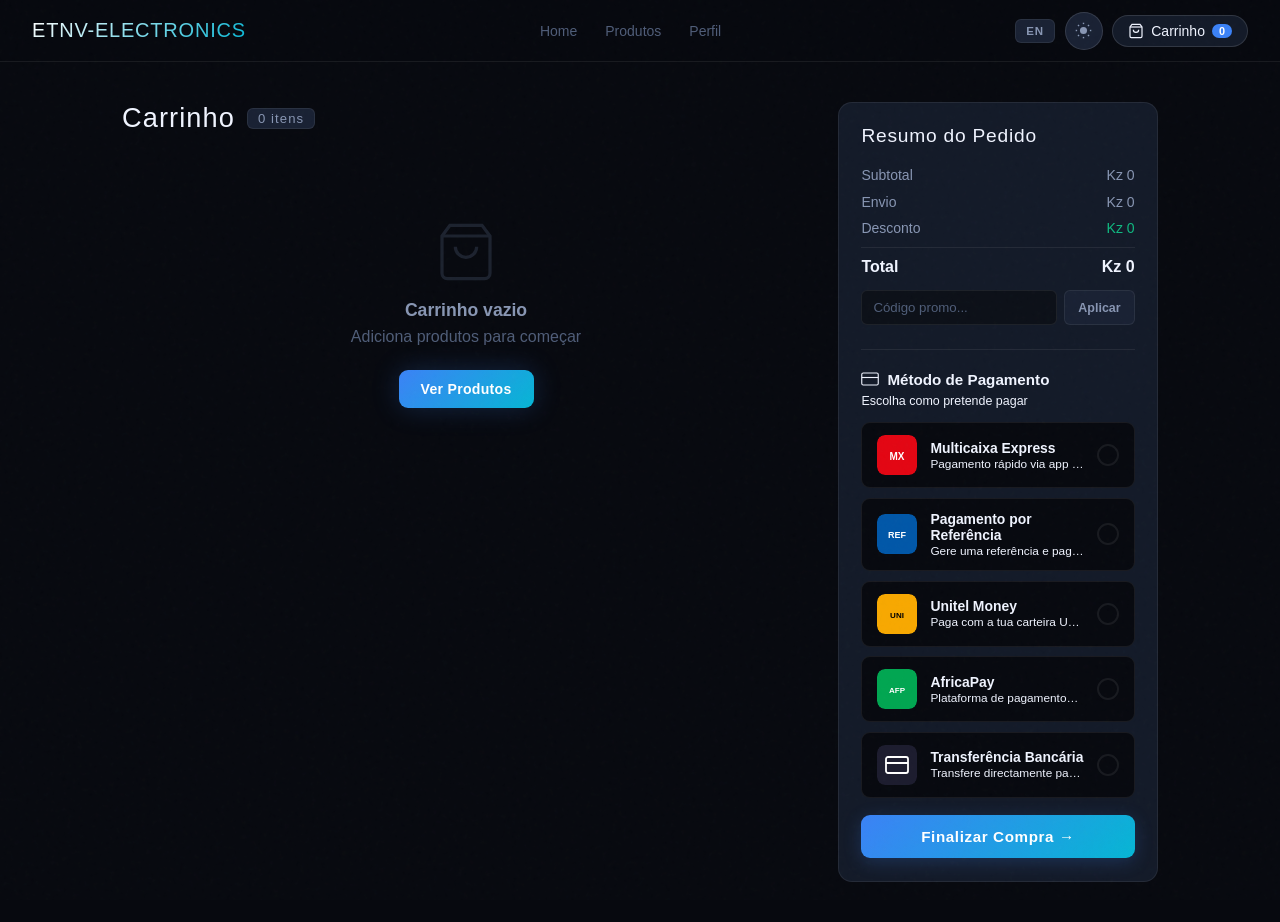
==== commit 1607221c: "actualizao do sitema 2.0" ====
--- a/frontend/html/carrinho.html
+++ b/frontend/html/carrinho.html
@@ -4,66 +4,88 @@
   <meta charset="UTF-8">
   <title>ETNV - Carrinho</title>
   <link rel="stylesheet" href="../css/style.css">
+  <script>document.documentElement.setAttribute('data-theme', localStorage.getItem('etnv-theme') || 'dark');</script>
 </head>
-
 <body>
 
 <!-- NAVBAR -->
-  <nav class="navbar">
-    <div class="nav-logo" onclick="window.location.href='home.html'">ETNV-ELECTRONICS</div>
-    <div class="nav-links">
-      <button class="nav-link" onclick="window.location.href='home.html'">Home</button>
-      <button class="nav-link" onclick="window.location.href='home.html?view=products'">Produtos</button>
-      <button class="nav-link" onclick="window.location.href='perfil.html'">Perfil</button>
-    </div>
-    <div class="nav-right">
-      <button class="theme-toggle" onclick="toggleTheme()" title="Alternar tema">
-        <svg id="theme-icon-main" viewBox="0 0 24 24"><path d="M21 12.79A9 9 0 1 1 11.21 3 7 7 0 0 0 21 12.79z"/></svg>
-      </button>
-      <button class="cart-btn" onclick="window.location.href='carrinho.html'">
-        <svg class="cart-icon" viewBox="0 0 24 24"><path d="M6 2L3 6v14a2 2 0 002 2h14a2 2 0 002-2V6l-3-4z"/><line x1="3" y1="6" x2="21" y2="6"/><path d="M16 10a4 4 0 01-8 0"/></svg>
-        Carrinho
-        <span class="cart-badge" id="cart-count">0</span>
-      </button>
-    </div>
-  </nav>
+<nav class="navbar">
+  <div class="nav-logo" onclick="window.location.href='home.html'">ETNV-ELECTRONICS</div>
+  <div class="nav-links">
+    <button class="nav-link" onclick="window.location.href='home.html'" data-i18n="nav_home">Home</button>
+    <button class="nav-link" onclick="window.location.href='home.html?view=products'" data-i18n="nav_products">Produtos</button>
+    <button class="nav-link" onclick="window.location.href='perfil.html'" data-i18n="nav_profile">Perfil</button>
+  </div>
+  <div class="nav-right">
+    <button class="lang-btn" onclick="toggleLang()">EN</button>
+    <button class="theme-toggle" onclick="toggleTheme()" title="Alternar tema">
+      <svg id="theme-icon-main" viewBox="0 0 24 24"><path d="M21 12.79A9 9 0 1 1 11.21 3 7 7 0 0 0 21 12.79z"/></svg>
+    </button>
+    <button class="cart-btn" onclick="window.location.href='carrinho.html'">
+      <svg class="cart-icon" viewBox="0 0 24 24"><path d="M6 2L3 6v14a2 2 0 002 2h14a2 2 0 002-2V6l-3-4z"/><line x1="3" y1="6" x2="21" y2="6"/><path d="M16 10a4 4 0 01-8 0"/></svg>
+      <span data-i18n="nav_cart">Carrinho</span>
+      <span class="cart-badge" id="cart-count">0</span>
+    </button>
+  </div>
+</nav>
 
 <!-- CART VIEW -->
 <div id="view-cart" style="display:flex;flex:1;">
   <div class="cart-layout">
     <div>
       <div class="cart-header">
-        Carrinho
+        <span data-i18n="cart_title">Carrinho</span>
         <span class="cart-count-badge" id="cart-header-count">0 itens</span>
       </div>
       <div id="cart-items-list"></div>
     </div>
     <div>
       <div class="cart-summary">
-        <div class="summary-title">Resumo do Pedido</div>
-        <div class="summary-row"><span>Subtotal</span><span id="sum-sub">€0.00</span></div>
-        <div class="summary-row"><span>Envio</span><span id="sum-ship">€0.00</span></div>
-        <div class="summary-row"><span>Desconto</span><span id="sum-disc" style="color:var(--green)">€0.00</span></div>
-        <div class="summary-row total"><span>Total</span><span id="sum-total">€0.00</span></div>
+        <div class="summary-title" data-i18n="order_summary">Resumo do Pedido</div>
+        <div class="summary-row"><span data-i18n="subtotal">Subtotal</span><span id="sum-sub">Kz 0</span></div>
+        <div class="summary-row"><span data-i18n="shipping">Envio</span><span id="sum-ship">Kz 0</span></div>
+        <div class="summary-row"><span data-i18n="discount">Desconto</span><span id="sum-disc" style="color:var(--green)">Kz 0</span></div>
+        <div class="summary-row total"><span data-i18n="total">Total</span><span id="sum-total">Kz 0</span></div>
         <div class="promo-input">
-          <input type="text" placeholder="Código promo..." id="promo-code"/>
-          <button class="promo-btn" onclick="applyPromo()">Aplicar</button>
+          <input type="text" data-i18n-attr="placeholder" data-i18n="promo_placeholder" placeholder="Código promo..." id="promo-code"/>
+          <button class="promo-btn" onclick="applyPromo()" data-i18n="btn_apply">Aplicar</button>
         </div>
-        <button class="checkout-btn" onclick="checkout()">Finalizar Compra &rarr;</button>
+
+        <!-- PAYMENT METHODS -->
+        <div class="payment-section">
+          <div class="payment-title">
+            <svg viewBox="0 0 24 24" fill="none" stroke="currentColor" stroke-width="1.5" style="width:18px;height:18px"><rect x="1" y="4" width="22" height="16" rx="2"/><line x1="1" y1="10" x2="23" y2="10"/></svg>
+            <span data-i18n="payment_method_title">Método de Pagamento</span>
+          </div>
+          <p class="payment-sub" data-i18n="payment_method_sub">Escolha como pretende pagar</p>
+          <div class="payment-methods" id="payment-methods-list"></div>
+        </div>
+
+        <button class="checkout-btn" onclick="checkout()" data-i18n="btn_checkout">Finalizar Compra →</button>
       </div>
     </div>
   </div>
 </div>
 
-<!-- JS -->
+<!-- PRODUCT DETAIL MODAL (shared) -->
+<div id="product-modal" class="product-modal-overlay" onclick="closeProductModal(event)" style="display:none;">
+  <div class="product-modal" onclick="event.stopPropagation()">
+    <button class="modal-close-btn" onclick="closeProductModal()">
+      <svg viewBox="0 0 24 24" fill="none" stroke="currentColor" stroke-width="2"><line x1="18" y1="6" x2="6" y2="18"/><line x1="6" y1="6" x2="18" y2="18"/></svg>
+    </button>
+    <div class="modal-inner" id="modal-inner-content"></div>
+  </div>
+</div>
+
+<script src="../js/i18n.js"></script>
 <script src="../js/api.js"></script>
 <script src="../js/script.js"></script>
 <script>
   document.addEventListener('DOMContentLoaded', function() {
     renderCart();
     updateCartBadge();
+    renderPaymentMethods();
   });
 </script>
-
 </body>
-</html>+</html>
--- a/frontend/css/style.css
+++ b/frontend/css/style.css
@@ -1083,3 +1083,251 @@
    UTILITY
 ═══════════════════════════════════════════════ */
 .hidden { display: none !important; }
+
+/* ═══════════════════════════════════════════════
+   LANGUAGE TOGGLE BUTTON
+═══════════════════════════════════════════════ */
+.lang-btn {
+  background: var(--surface2);
+  border: 1px solid var(--border);
+  color: var(--text2);
+  font-family: var(--font);
+  font-size: 0.72rem;
+  font-weight: 700;
+  letter-spacing: 0.08em;
+  padding: 5px 10px;
+  border-radius: 6px;
+  cursor: pointer;
+  transition: background 0.18s, color 0.18s, border-color 0.18s;
+}
+.lang-btn:hover {
+  background: var(--accent);
+  color: #fff;
+  border-color: var(--accent);
+}
+.landing-topbar {
+  display: flex;
+  gap: 8px;
+  align-items: center;
+}
+
+/* ═══════════════════════════════════════════════
+   PRODUCT DETAIL MODAL
+═══════════════════════════════════════════════ */
+
+.product-modal-overlay {
+  position: fixed;
+  inset: 0;
+  background: rgba(0,0,0,0.72);
+  backdrop-filter: blur(6px);
+  z-index: 1000;
+  display: flex;
+  align-items: center;
+  justify-content: center;
+  padding: 1.5rem;
+  opacity: 0;
+  transition: opacity 0.25s ease;
+}
+.product-modal-overlay.active { opacity: 1; }
+
+.product-modal {
+  background: var(--card-bg);
+  border: 1px solid var(--border);
+  border-radius: var(--radius);
+  max-width: 760px;
+  width: 100%;
+  max-height: 90vh;
+  overflow-y: auto;
+  position: relative;
+  transform: translateY(24px);
+  transition: transform 0.25s ease;
+}
+.product-modal-overlay.active .product-modal { transform: translateY(0); }
+
+.modal-close-btn {
+  position: absolute;
+  top: 1rem;
+  right: 1rem;
+  z-index: 10;
+  background: var(--bg);
+  border: 1px solid var(--border);
+  border-radius: 50%;
+  width: 36px;
+  height: 36px;
+  display: flex;
+  align-items: center;
+  justify-content: center;
+  cursor: pointer;
+  color: var(--text-secondary);
+  transition: all 0.2s;
+}
+.modal-close-btn:hover { background: var(--accent); color: #fff; border-color: var(--accent); }
+.modal-close-btn svg { width: 16px; height: 16px; }
+
+.modal-inner {
+  display: grid;
+  grid-template-columns: 1fr 1fr;
+  gap: 0;
+}
+@media (max-width: 600px) { .modal-inner { grid-template-columns: 1fr; } }
+
+.modal-img-wrap {
+  position: relative;
+  background: var(--bg);
+  border-radius: var(--radius) 0 0 var(--radius);
+  overflow: hidden;
+  min-height: 320px;
+}
+@media (max-width: 600px) { .modal-img-wrap { border-radius: var(--radius) var(--radius) 0 0; min-height: 220px; } }
+
+.modal-product-img {
+  width: 100%;
+  height: 100%;
+  object-fit: cover;
+  display: block;
+}
+
+.modal-info {
+  padding: 2rem 1.75rem;
+  display: flex;
+  flex-direction: column;
+}
+
+.modal-cat {
+  font-size: 0.72rem;
+  font-weight: 600;
+  text-transform: uppercase;
+  letter-spacing: 0.08em;
+  color: var(--accent);
+  margin-bottom: 0.5rem;
+}
+
+.modal-name {
+  font-size: 1.35rem;
+  font-weight: 700;
+  color: var(--text);
+  margin: 0 0 0.75rem;
+  line-height: 1.3;
+}
+
+.modal-price-row {
+  display: flex;
+  align-items: baseline;
+  gap: 0.75rem;
+  margin-bottom: 1rem;
+}
+
+.modal-price {
+  font-size: 1.5rem;
+  font-weight: 800;
+  color: var(--text);
+}
+
+.modal-desc {
+  font-size: 0.9rem;
+  color: var(--text-secondary);
+  line-height: 1.65;
+  margin-bottom: 1.25rem;
+}
+
+.modal-specs {
+  border-top: 1px solid var(--border);
+  padding-top: 1rem;
+  display: flex;
+  flex-direction: column;
+  gap: 0.5rem;
+}
+
+.modal-spec-row {
+  display: flex;
+  justify-content: space-between;
+  font-size: 0.85rem;
+}
+.modal-spec-label { color: var(--text-secondary); }
+.modal-spec-val { color: var(--text); font-weight: 500; }
+
+/* Clickable card cursor */
+.product-card { cursor: pointer; }
+
+/* ═══════════════════════════════════════════════
+   PAYMENT METHODS
+═══════════════════════════════════════════════ */
+
+.payment-section {
+  margin-top: 1.5rem;
+  padding-top: 1.25rem;
+  border-top: 1px solid var(--border);
+}
+
+.payment-title {
+  display: flex;
+  align-items: center;
+  gap: 0.5rem;
+  font-size: 0.95rem;
+  font-weight: 700;
+  color: var(--text);
+  margin-bottom: 0.35rem;
+}
+
+.payment-sub {
+  font-size: 0.78rem;
+  color: var(--text-secondary);
+  margin: 0 0 0.9rem;
+}
+
+.payment-methods {
+  display: flex;
+  flex-direction: column;
+  gap: 0.6rem;
+}
+
+.payment-method-card {
+  display: flex;
+  align-items: center;
+  gap: 0.85rem;
+  padding: 0.75rem 0.9rem;
+  border: 1.5px solid var(--border);
+  border-radius: var(--radius-sm);
+  background: var(--bg);
+  cursor: pointer;
+  transition: all 0.18s ease;
+}
+.payment-method-card:hover {
+  border-color: var(--accent);
+  background: rgba(59,130,246,0.06);
+}
+.payment-method-card.selected {
+  border-color: var(--accent);
+  background: rgba(59,130,246,0.1);
+}
+
+.pm-icon {
+  flex-shrink: 0;
+  width: 40px;
+  height: 40px;
+  border-radius: 8px;
+  overflow: hidden;
+}
+.pm-icon svg { display: block; width: 40px; height: 40px; }
+
+.pm-info { flex: 1; min-width: 0; }
+.pm-name { font-size: 0.87rem; font-weight: 600; color: var(--text); }
+.pm-desc { font-size: 0.74rem; color: var(--text-secondary); margin-top: 1px; white-space: nowrap; overflow: hidden; text-overflow: ellipsis; }
+
+.pm-radio {
+  width: 22px;
+  height: 22px;
+  border: 2px solid var(--border);
+  border-radius: 50%;
+  display: flex;
+  align-items: center;
+  justify-content: center;
+  flex-shrink: 0;
+  transition: all 0.18s;
+}
+.payment-method-card.selected .pm-radio {
+  border-color: var(--accent);
+  background: var(--accent);
+  color: #fff;
+}
+.pm-radio svg { width: 13px; height: 13px; }
